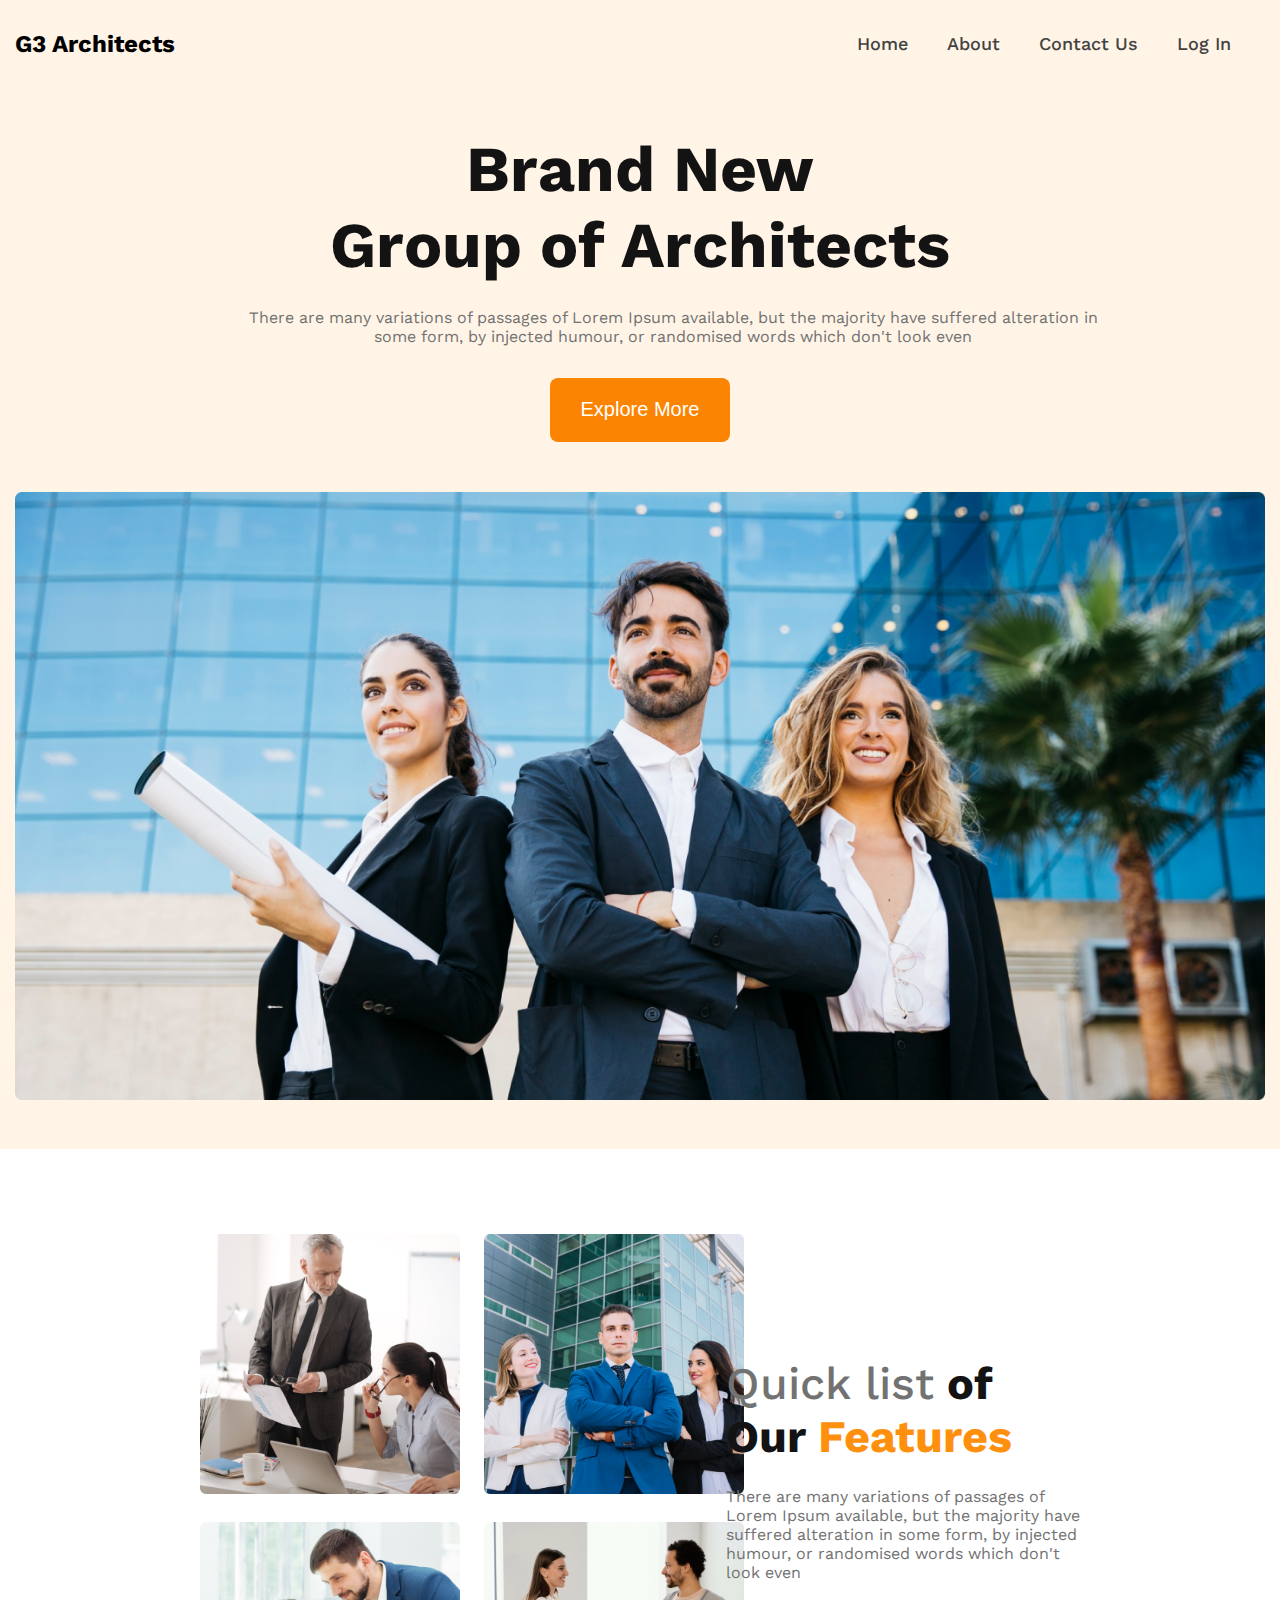
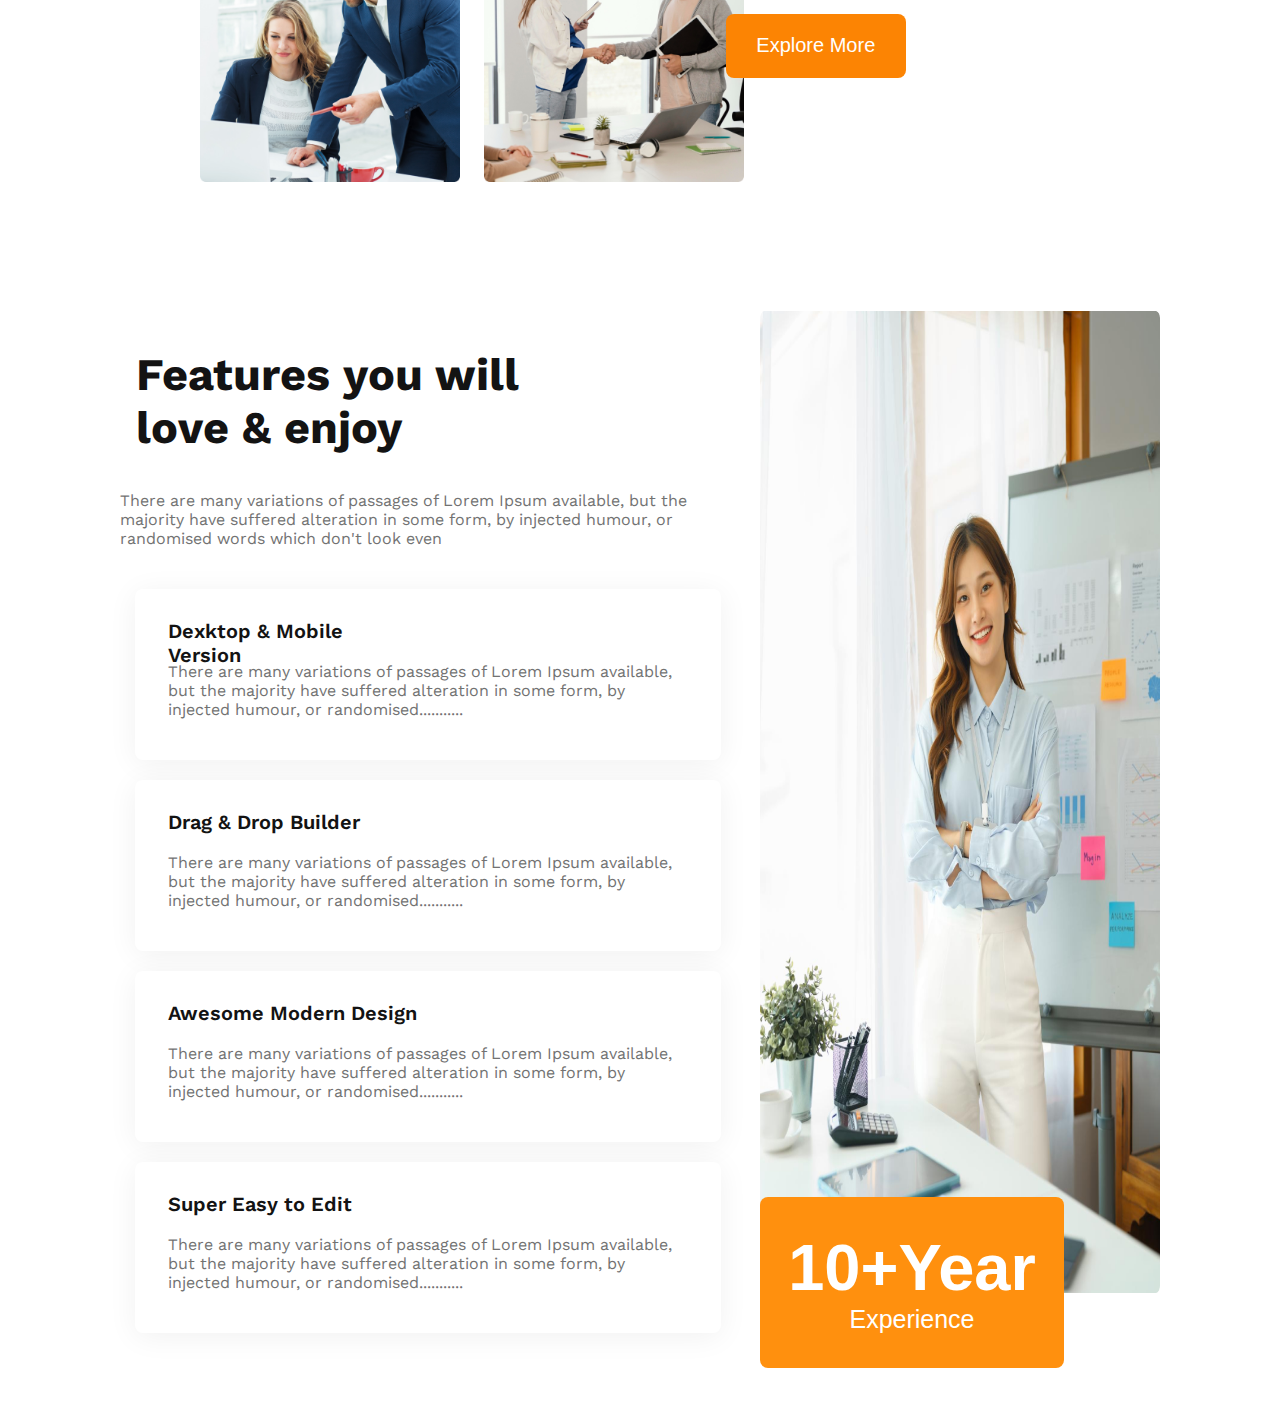
==== indeex.html @ 617241e4 "added some section" ====
<!DOCTYPE html>
<html lang="en">
  <head>
    <meta charset="UTF-8" />
    <meta http-equiv="X-UA-Compatible" content="IE=edge" />
    <meta name="viewport" content="width=device-width, initial-scale=1.0" />
    <title>G3-Architect</title>
    <!-- link css -->
    <link rel="stylesheet" href="styles/style.css" />
  </head>
  <body>
    <!-- header section start -->
    <header>
      <div class="container">
        <!-- nav section start -->
        <nav class="container nav">
          <div class="nav-title">
            <h2>G3 Architects</h2>
          </div>
          <div class="nav-btn">
            <a href="#">Home</a>
            <a href="#">About</a>
            <a href="#">Contact Us</a>
            <a href="#">Log In</a>
          </div>
        </nav>
        <!-- nav section end -->

        <!-- brand new group section start -->
        <div class="brand">
          <h2 class="brand-title">
            Brand New <br />
            Group of Architects
          </h2>
          <p>
            There are many variations of passages of Lorem Ipsum available, but
            the majority have suffered alteration in some form, by injected
            humour, or randomised words which don't look even
          </p>
          <button class="explore-btn">Explore More</button>
        </div>
        <div class="banner">
          <img src="images/banner.png" alt="" />
        </div>
        <!-- brand new group section end -->
      </div>
    </header>
    <!-- header section end -->

    <!-- main section start -->
    <!--------- Quick list of Our Features start ----------->
    <section class="team-list">
      <div class="team-image">
        <div><img src="images/team1.png" alt="" /></div>
        <div><img src="images/team2.png" alt="" /></div>
        <div><img src="images/team3.png" alt="" /></div>
        <div><img src="images/team4.png" alt="" /></div>
      </div>
      <div class="team-img-desc">
        <h2>
          <span class="quick-list">Quick list</span>
          <span class="of-our">of Our</span>
          <span class="fetures">Features</span>
        </h2>
        <p class="quick-list-desc">
          There are many variations of passages of Lorem Ipsum available, but
          the majority have suffered alteration in some form, by injected
          humour, or randomised words which don't look even
        </p>
        <button class="explore-btn">Explore More</button>
      </div>
    </section>
    <!--------- Quick list of Our Features start -------->

    <!------------------------ Features you will love & enjoy section start  ------------------------>
    <section class="">
      <div class="experience">
        <div class="fetures-love">
          <h2 class="experience-fetures-title">
            <span class="long-line"></span>
            Features you will love & enjoy
          </h2>
          <p class="experience-fetures-desc">
            There are many variations of passages of Lorem Ipsum available, but
            the majority have suffered alteration in some form, by injected
            humour, or randomised words which don't look even
          </p>
          <div class="experience-box">
            <h3 class="experience-box-title">Dexktop & Mobile Version</h3>
            <p>
              There are many variations of passages of Lorem Ipsum available,
              but the majority have suffered alteration in some form, by
              injected humour, or randomised...........
            </p>
          </div>
          <div class="experience-box">
            <h3 class="experience-box-title">Drag & Drop Builder</h3>
            <p>
              There are many variations of passages of Lorem Ipsum available,
              but the majority have suffered alteration in some form, by
              injected humour, or randomised...........
            </p>
          </div>
          <div class="experience-box">
            <h3 class="experience-box-title">Awesome Modern Design</h3>
            <p>
              There are many variations of passages of Lorem Ipsum available,
              but the majority have suffered alteration in some form, by
              injected humour, or randomised...........
            </p>
          </div>
          <div class="experience-box">
            <h3 class="experience-box-title">Super Easy to Edit</h3>
            <p>
              There are many variations of passages of Lorem Ipsum available,
              but the majority have suffered alteration in some form, by
              injected humour, or randomised...........
            </p>
          </div>
        </div>
        <div class="architect-img">
          <img src="images/architect.png" alt="" />
          <button class="architect-btn">
            <span class="exp-btn">10+Year</span> <br />
            <span class="exp-btn-p">Experience</span>
          </button>
        </div>
      </div>
    </section>
    <!------------------------ Features you will love & enjoy section end  ------------------------>

    <!-- main section end -->
  </body>
</html>
---- styles/style.css ----
@import url("https://fonts.googleapis.com/css2?family=Lobster&family=Open+Sans:ital@0;1&family=Poppins:wght@400;500&family=Roboto&family=Work+Sans&display=swap");
body {
  margin: 0px;
  padding: 0px;
  font-family: "Work Sans", sans-serif;
}
header {
  width: 100%;
  padding-top: 10px;
  background: rgba(255, 144, 14, 0.1);
}
.container {
  width: 1250px;
  margin: 0px auto;
}
nav {
  display: flex;
  justify-content: space-between;
  align-items: center;
  height: auto;
}
.naav-title h2 {
  font-weight: 700;
  font-size: 45px;
  color: rgb(19, 19, 19);
}
.nav-btn a {
  text-decoration: none;
  font-weight: 500;
  font-size: 18px;
  color: rgb(66, 66, 66);
  margin-right: 34px;
}
.brand {
  text-align: center;
}
.brand-title {
  font-weight: 700;
  font-size: 64px;
  color: rgb(19, 19, 19);
  margin-bottom: 25px;
}
.brand p {
  font-weight: 400;
  font-size: 16px;
  width: 868px;
  margin-left: 224px;
  margin-bottom: 32px;
  color: rgb(114, 114, 114);
}
.explore-btn {
  width: 180px;
  height: 64px;
  border: none;
  font-size: 20px;
  border-radius: 8px;
  margin-bottom: 50px;
  background: rgb(252, 132, 3);
  color: white;
}
.banner img {
  width: 100%;
  margin-bottom: 45px;
}
.team-list {
  display: flex;
  margin: 85px 200px;
}
.team-image {
  display: grid;
  grid-template-columns: repeat(2, 1fr);
  width: 36%;
  gap: 24px;
}
.team-image > div > img {
  width: 260px;
  height: 260px;
}
.team-img-desc {
  margin-left: 209px;
  margin-top: 86px;
}
.team-img-desc > h2 {
  margin-bottom: 24px;
  color: rgb(19, 19, 19);
  font-weight: 700;
  font-size: 45px;
}
.quick-list {
  font-weight: 500;
  font-size: 45px;
  color: rgb(114, 114, 114);
}
.of-our {
  font-weight: 700;
  font-size: 45px;
  color: rgb(19, 19, 19);
}
.fetures {
  font-weight: 700;
  font-size: 45px;
  color: rgb(255, 144, 14);
}
.quick-list-desc {
  font-weight: 400;
  font-size: 16px;
  color: rgb(114, 114, 114);
  margin-bottom: 32px;
}
.experience {
  margin: 125px 120px;
  display: flex;
}
.fetures-love {
  width: 586px;
  height: 982px;
  margin-right: 54px;
}
.experience-fetures-title {
  width: 468px;
  height: 106px;
  font-weight: 700;
  font-size: 45px;
  margin-left: 16px;
  color: rgb(19, 19, 19);
}
.experience-fetures-desc {
  width: 586px;
  height: 78px;
  font-weight: 400;
  font-size: 16px;
  color: rgb(114, 114, 114);
}
.experience-box {
  width: 586px;
  height: 171px;
  background: rgb(255, 255, 255);
  box-shadow: rgba(0, 0, 0, 0.06) 0px 4px 30px;
  border-radius: 8px; /* padding-left: 15px; */
  margin-left: 15px;
}
.experience-box-title {
  width: 252px;
  height: 23px;
  padding-top: 30px;
  padding-left: 33px;
  font-weight: 600;
  font-size: 20px;
  color: rgb(19, 19, 19);
}
.experience-box > p {
  width: 514px;
  height: 78px;
  padding-left: 33px;
  font-weight: 400;
  font-size: 16px;
  color: rgb(114, 114, 114);
}
.architect-img > img {
  width: 100%;
  height: 100%;
}
.architect-btn {
  background: #ff900e;
  margin-left: 0px;
  margin-top: -100px;
  border-radius: 8px;
  width: 304px;
  height: 171px;
  border: none;
}
.exp-btn {
  font-weight: 700;
  font-size: 65px;
  color: white;
}
.exp-btn-p {
  font-weight: 500;
  font-size: 25px;
  color: white;
}
.long-line {
  width: 5px;
  height: 106px;
  background: rgb(255, 144, 14);
}
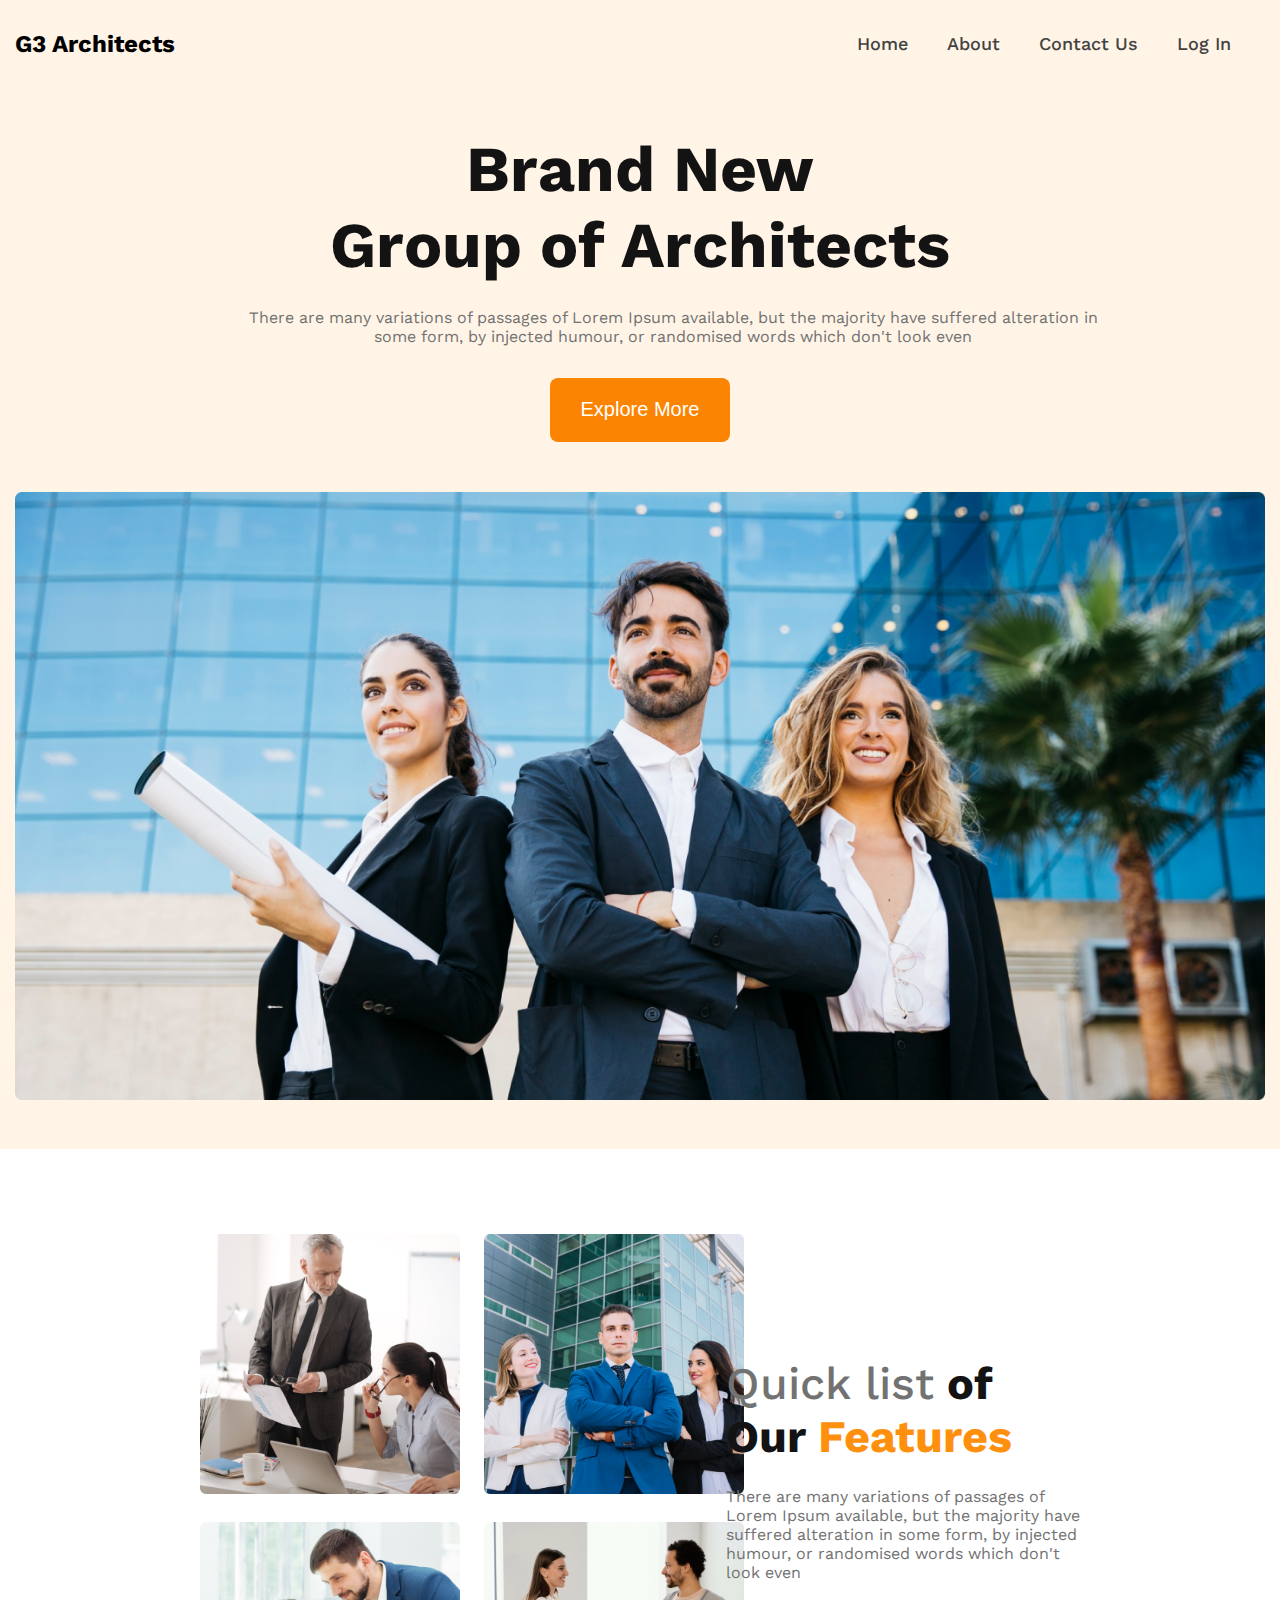
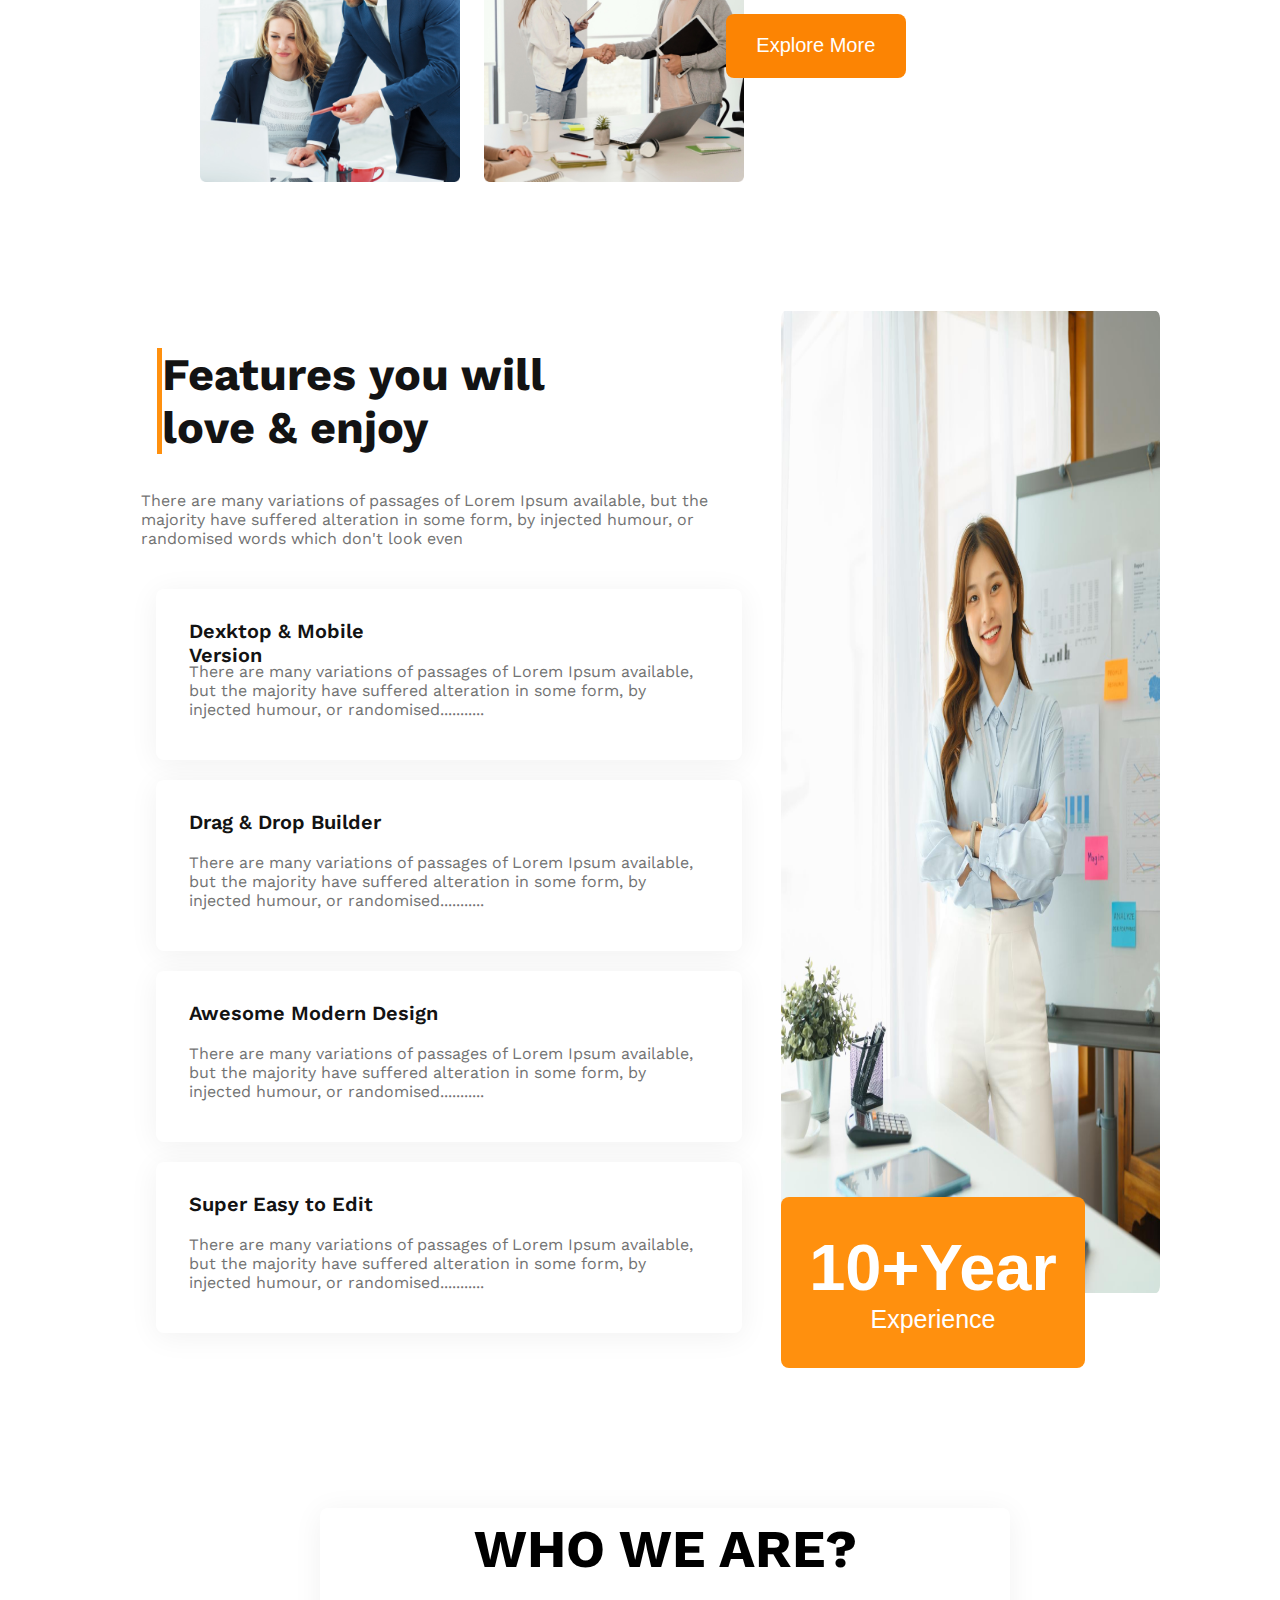
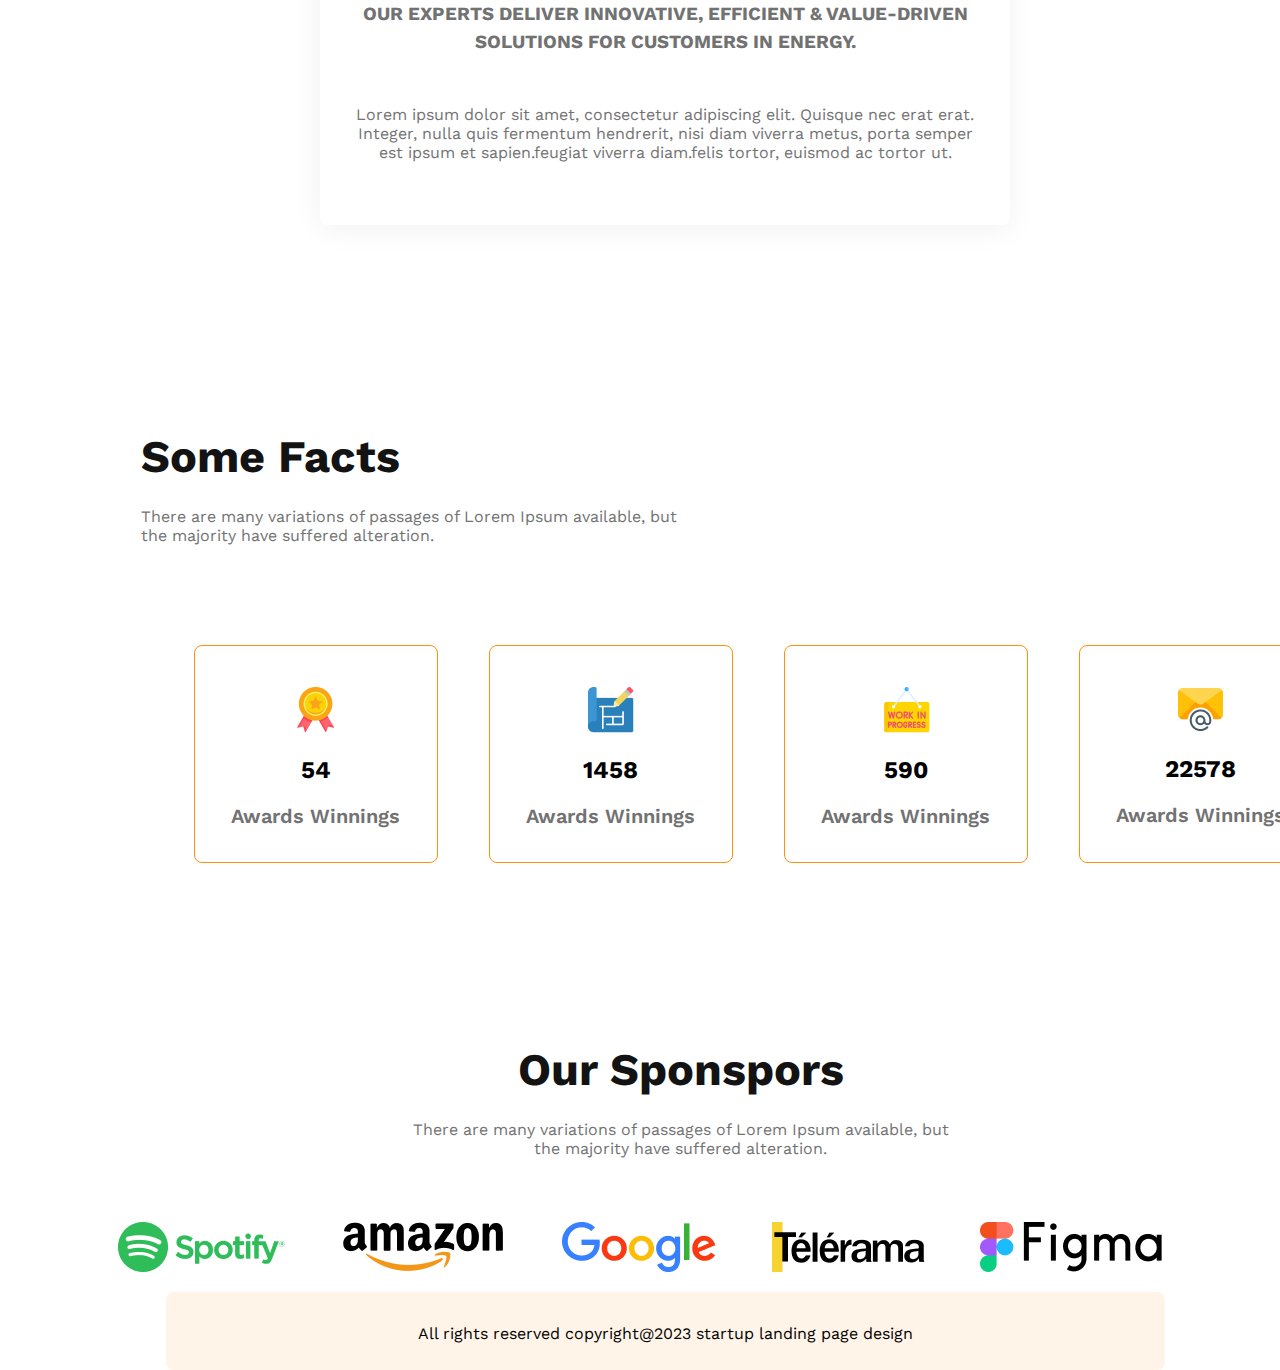
==== commit 2ff1cb7e: "compleate but not responsive" ====
--- a/indeex.html
+++ b/indeex.html
@@ -129,6 +129,95 @@
     </section>
     <!------------------------ Features you will love & enjoy section end  ------------------------>
 
+    <!-- extra section start -->
+    <section class="extra-section">
+      <div class="extra">
+        <h1 class="extra-title">WHO WE ARE?</h1>
+        <h3 class="extra-title-desc">
+          OUR EXPERTS DELIVER INNOVATIVE, EFFICIENT & VALUE-DRIVEN SOLUTIONS FOR
+          CUSTOMERS IN ENERGY.
+        </h3>
+        <p class="extra-desc">
+          Lorem ipsum dolor sit amet, consectetur adipiscing elit. Quisque nec
+          erat erat. Integer, nulla quis fermentum hendrerit, nisi diam viverra
+          metus, porta semper est ipsum et sapien.feugiat viverra diam.felis
+          tortor, euismod ac tortor ut.
+        </p>
+      </div>
+    </section>
+    <!-- extra section end -->
+
+    <!-- some fact section start -->
+    <section class="some-fact">
+      <div>
+        <h1 class="some-fact-title">Some Facts</h1>
+        <p class="some-fact-desc">
+          There are many variations of passages of Lorem Ipsum available, but
+          the majority have suffered alteration.
+        </p>
+      </div>
+    </section>
+    <!-- some fact section end -->
+
+    <!-- awards section start -->
+    <section class="award">
+      <div class="award-main">
+        <div class="transection">
+          <img src="images/icons/ribon.png" alt="" />
+          <h2>54</h2>
+          <p>Awards Winnings</p>
+        </div>
+        <div class="transection">
+          <img src="images/icons/projects.png" alt="" />
+          <h2>1458</h2>
+          <p>Awards Winnings</p>
+        </div>
+        <div class="transection">
+          <img src="images/icons/customers.png" alt="" />
+          <h2>590</h2>
+          <p>Awards Winnings</p>
+        </div>
+        <div class="transection">
+          <img src="images/icons/email.png" alt="" />
+          <h2>22578</h2>
+          <p>Awards Winnings</p>
+        </div>
+      </div>
+    </section>
+    <!-- awards section end -->
+
+    <!-- Our Sponspors section start -->
+    <section class="sponspors">
+      <div>
+        <h1>Our Sponspors</h1>
+        <p>
+          There are many variations of passages of Lorem Ipsum available, but
+          the majority have suffered alteration.
+        </p>
+      </div>
+    </section>
+    <!-- Our Sponspors section end -->
+
+    <!-- sponspors item logos section start -->
+    <section class="sponspor-logo-item">
+      <div class="logos-item">
+        <div class="spotify">
+          <img src="images/sponsors/spotify.png" alt="" />
+        </div>
+        <div><img src="images/sponsors/amazon.png" alt="" /></div>
+        <div><img src="images/sponsors/google.png" alt="" /></div>
+        <div><img src="images/sponsors/telerama.png" alt="" /></div>
+        <div><img src="images/sponsors/figma.png" alt="" /></div>
+      </div>
+    </section>
+    <!-- sponspors item logos section end -->
+
     <!-- main section end -->
+
+    <!-- footer section start -->
+    <section class="footer">
+      <p>All rights reserved copyright@2023 startup landing page design</p>
+    </section>
+    <!-- footer section end -->
   </body>
 </html>
--- a/styles/style.css
+++ b/styles/style.css
@@ -4,6 +4,7 @@
   padding: 0px;
   font-family: "Work Sans", sans-serif;
 }
+/* header section start */
 header {
   width: 100%;
   padding-top: 10px;
@@ -31,6 +32,9 @@
   color: rgb(66, 66, 66);
   margin-right: 34px;
 }
+/* header section end */
+
+/* brand new group section start */
 .brand {
   text-align: center;
 }
@@ -62,6 +66,9 @@
   width: 100%;
   margin-bottom: 45px;
 }
+/* brand new group section end */
+
+/* Quick list of Our Features start */
 .team-list {
   display: flex;
   margin: 85px 200px;
@@ -107,6 +114,10 @@
   color: rgb(114, 114, 114);
   margin-bottom: 32px;
 }
+
+/* Quick list of Our Features end */
+
+/*  Features you will love & enjoy section start */
 .experience {
   margin: 125px 120px;
   display: flex;
@@ -115,6 +126,11 @@
   width: 586px;
   height: 982px;
   margin-right: 54px;
+  padding-left: 21px;
+}
+.fetures-love > h2 {
+  border-left: 5px solid #ff900e;
+  /* padding-right: 21px; */
 }
 .experience-fetures-title {
   width: 468px;
@@ -184,3 +200,162 @@
   height: 106px;
   background: rgb(255, 144, 14);
 }
+/* /*  Features you will love & enjoy section end */
+
+/* extra section start */
+.extra {
+  width: 690px;
+  height: 317px;
+  background: rgb(255, 255, 255);
+  box-shadow: rgb(0 0 0 / 6%) 0px 4px 30px;
+  border-radius: 8px;
+}
+.extra-section {
+  width: 50%;
+  margin-left: 25%;
+  margin-top: 215px;
+}
+.extra-title {
+  font-weight: 700px;
+  padding-top: 10px;
+  margin-bottom: -18px;
+  font-size: 53px;
+  text-align: center;
+}
+.extra-title-desc {
+  padding: 20px;
+  text-align: center;
+  color: #727272;
+  font-weight: 500px;
+  line-height: 28px;
+}
+.extra-desc {
+  padding: 10px 30px;
+  text-align: center;
+  color: #727272;
+}
+/* extra section end */
+
+/*  some fact section start */
+.some-fact {
+  margin-top: 205px;
+  margin-left: 11%;
+  width: 542px;
+}
+.some-fact-title {
+  font-weight: 700;
+  font-size: 45px;
+  color: #131313;
+  margin-bottom: 24px;
+}
+.some-fact-desc {
+  font-weight: 400;
+  font-size: 16px;
+  color: #727272;
+}
+/*  some fact section end */
+
+/* award section start */
+.award {
+  margin-top: 100px;
+  margin-left: 194px;
+  width: 1180px;
+}
+.award-main {
+  display: grid;
+  grid-template-columns: repeat(4, 1fr);
+  column-gap: -4px;
+}
+.award-main > div {
+  width: 241.83px;
+  height: 175px;
+  border: 1px solid #ff900e;
+  border-radius: 8px;
+  text-align: center;
+  padding-top: 41px;
+  /* transform: rotate(90deg); */
+}
+.award-main > div > p {
+  color: #727272;
+  font-weight: 600;
+  font-size: 20px;
+}
+.transection:hover {
+  /* width: 100px;
+  height: 100px; */
+  border-radius: 8px;
+  background-color: rgb(207, 89, 207);
+  transition-duration: 900ms;
+  transition-timing-function: ease-out;
+  padding: 8px;
+  rotate: 360deg;
+}
+/* award section end */
+
+/* Our Sponspors section start */
+.sponspors {
+  width: 542px;
+  height: 129px;
+  margin-top: 180px;
+  text-align: center;
+  margin-left: 32%;
+}
+.sponspors > div > h1 {
+  font-weight: 700;
+  font-size: 45px;
+  color: #131313;
+  margin-bottom: 24px;
+}
+.sponspors > div > p {
+  font-weight: 400;
+  font-size: 16px;
+  color: #727272;
+}
+/* Our Sponspors section end */
+
+/* sponspors item logos section start */
+.sponspor-logo-item {
+  /* width: 96%; */
+  margin-top: 50px;
+  margin-left: 90px;
+  margin-right: 90px;
+}
+.logos-item {
+  display: flex;
+  justify-content: space-around;
+  /* justify-content: center; */
+  align-items: center;
+}
+.spotify {
+  color: gray;
+}
+/* sponspors item logos section end */
+
+/* footer section start */
+.footer {
+  background: #fff4e7;
+  border-radius: 8px;
+  margin-left: 13%;
+  height: 78px;
+  text-align: center;
+  width: 78%;
+}
+.footer > p {
+  padding-top: 32px;
+}
+
+/* footer section end */
+
+/* ------------------------
+          responsive
+   ------------------------ */
+
+@media only screen and (max-width: 688px) {
+  .nav-btn {
+    background-color: red;
+    grid-template-columns: repeat(1, 1fr);
+  }
+}
+.spotify {
+  color: gray;
+}
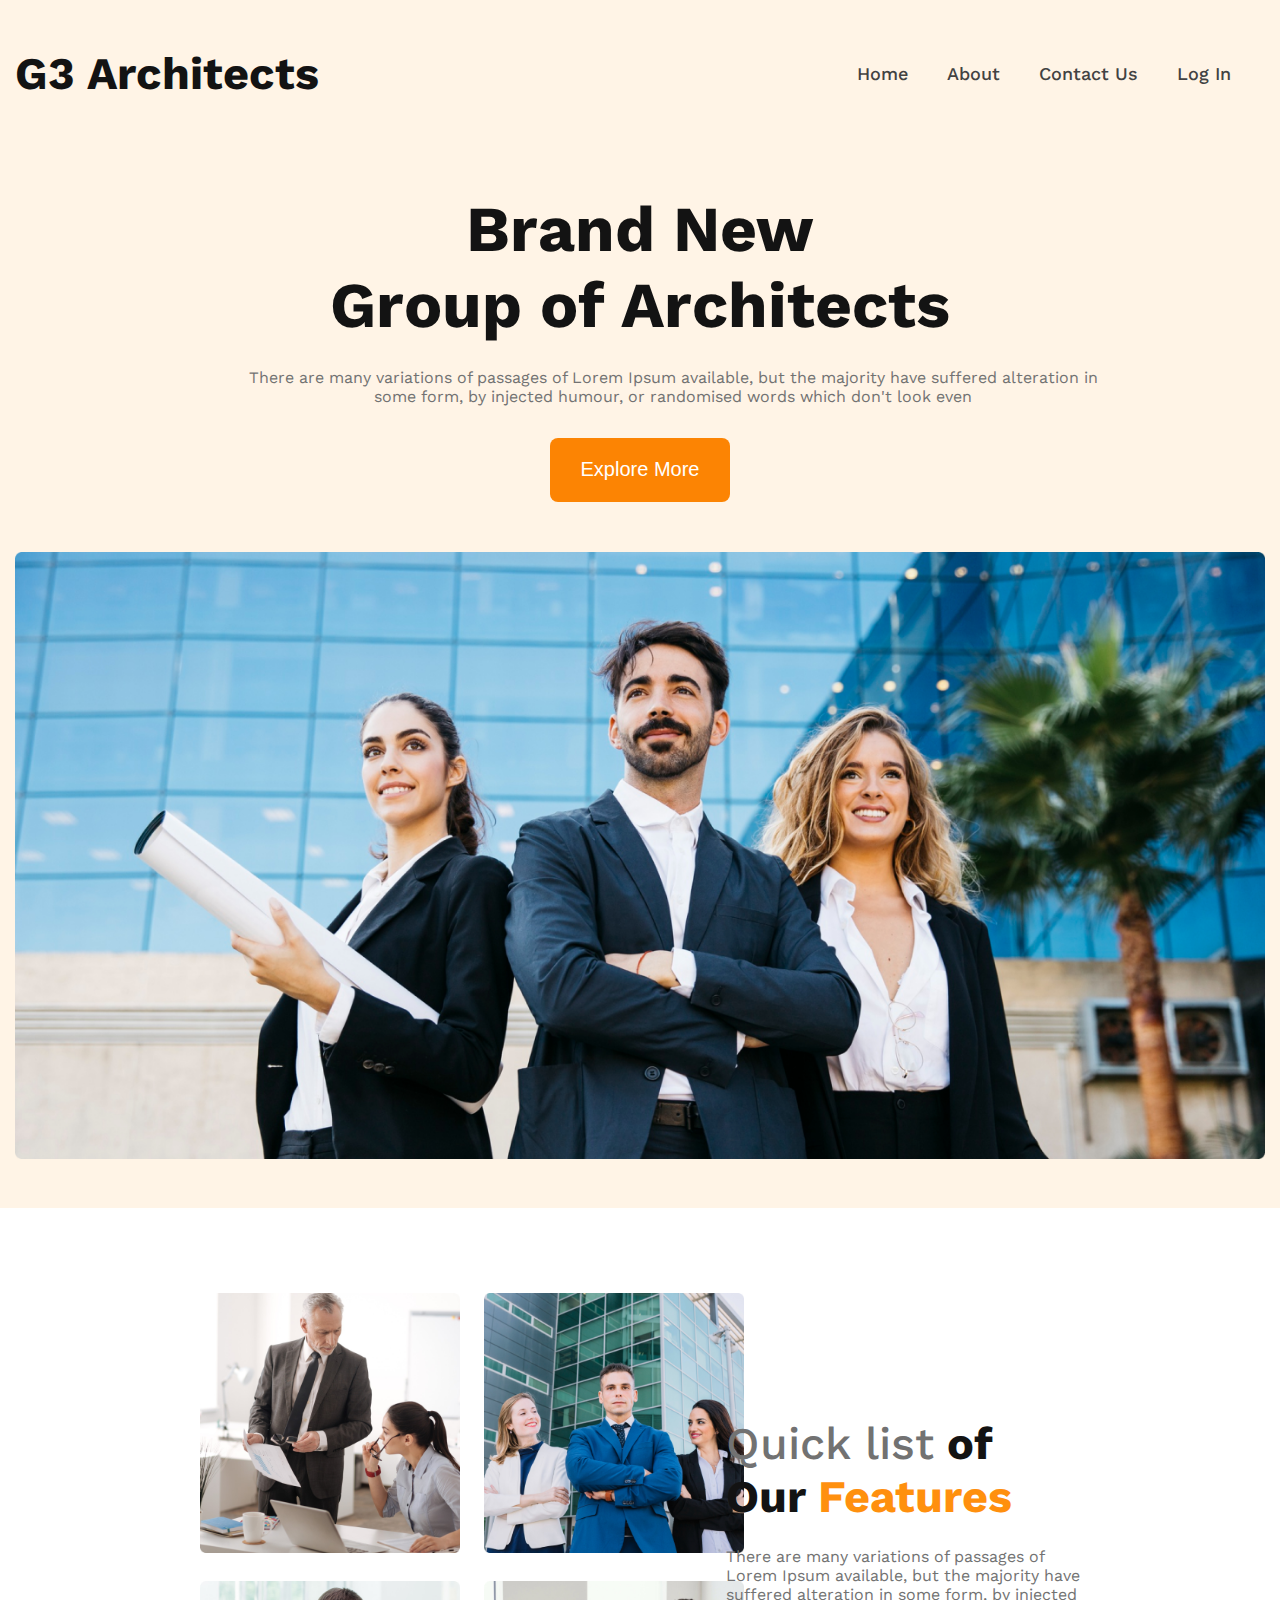
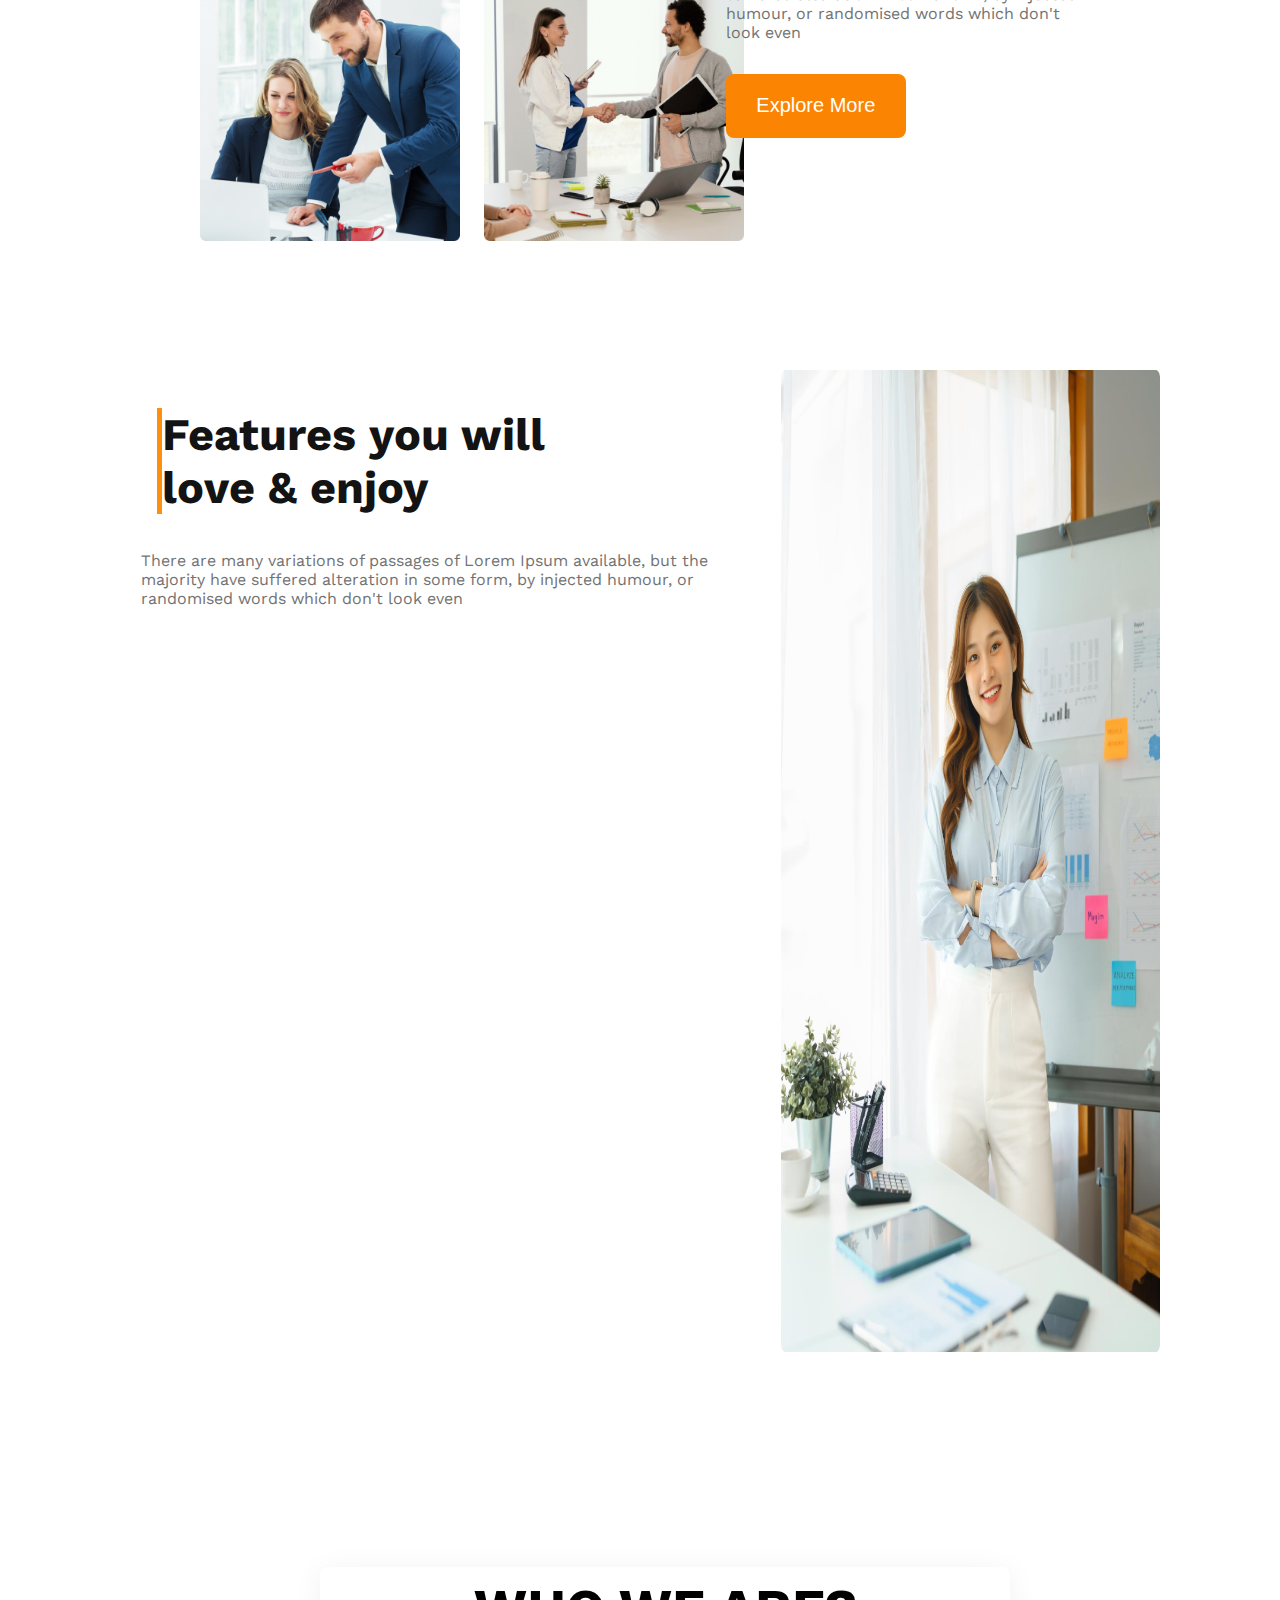
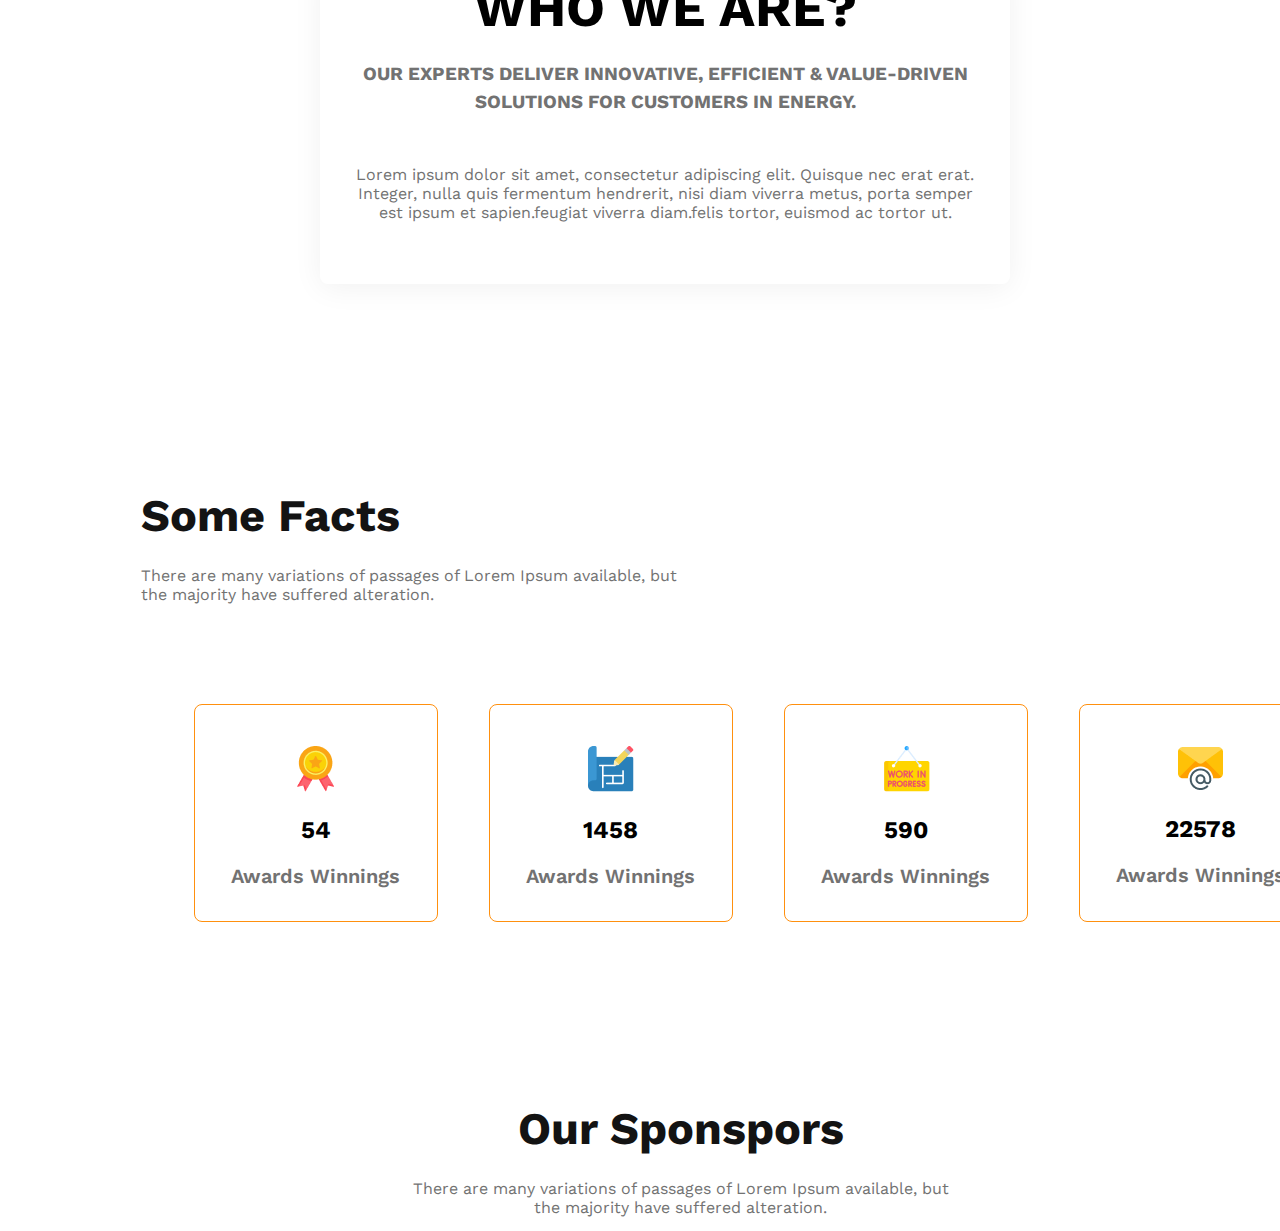
==== commit 89cce313: "responsive" ====
--- a/indeex.html
+++ b/indeex.html
@@ -73,7 +73,7 @@
     <!--------- Quick list of Our Features start -------->
 
     <!------------------------ Features you will love & enjoy section start  ------------------------>
-    <section class="">
+    <section class="experience-sec">
       <div class="experience">
         <div class="fetures-love">
           <h2 class="experience-fetures-title">
@@ -85,42 +85,44 @@
             the majority have suffered alteration in some form, by injected
             humour, or randomised words which don't look even
           </p>
-          <div class="experience-box">
-            <h3 class="experience-box-title">Dexktop & Mobile Version</h3>
-            <p>
-              There are many variations of passages of Lorem Ipsum available,
-              but the majority have suffered alteration in some form, by
-              injected humour, or randomised...........
-            </p>
-          </div>
-          <div class="experience-box">
-            <h3 class="experience-box-title">Drag & Drop Builder</h3>
-            <p>
-              There are many variations of passages of Lorem Ipsum available,
-              but the majority have suffered alteration in some form, by
-              injected humour, or randomised...........
-            </p>
-          </div>
-          <div class="experience-box">
-            <h3 class="experience-box-title">Awesome Modern Design</h3>
-            <p>
-              There are many variations of passages of Lorem Ipsum available,
-              but the majority have suffered alteration in some form, by
-              injected humour, or randomised...........
-            </p>
-          </div>
-          <div class="experience-box">
-            <h3 class="experience-box-title">Super Easy to Edit</h3>
-            <p>
-              There are many variations of passages of Lorem Ipsum available,
-              but the majority have suffered alteration in some form, by
-              injected humour, or randomised...........
-            </p>
+          <div class="hide">
+            <div class="experience-box">
+              <h3 class="experience-box-title">Dexktop & Mobile Version</h3>
+              <p>
+                There are many variations of passages of Lorem Ipsum available,
+                but the majority have suffered alteration in some form, by
+                injected humour, or randomised...........
+              </p>
+            </div>
+            <div class="experience-box">
+              <h3 class="experience-box-title">Drag & Drop Builder</h3>
+              <p>
+                There are many variations of passages of Lorem Ipsum available,
+                but the majority have suffered alteration in some form, by
+                injected humour, or randomised...........
+              </p>
+            </div>
+            <div class="experience-box">
+              <h3 class="experience-box-title">Awesome Modern Design</h3>
+              <p>
+                There are many variations of passages of Lorem Ipsum available,
+                but the majority have suffered alteration in some form, by
+                injected humour, or randomised...........
+              </p>
+            </div>
+            <div class="experience-box">
+              <h3 class="experience-box-title">Super Easy to Edit</h3>
+              <p>
+                There are many variations of passages of Lorem Ipsum available,
+                but the majority have suffered alteration in some form, by
+                injected humour, or randomised...........
+              </p>
+            </div>
           </div>
         </div>
         <div class="architect-img">
           <img src="images/architect.png" alt="" />
-          <button class="architect-btn">
+          <button class="architect-btn hide">
             <span class="exp-btn">10+Year</span> <br />
             <span class="exp-btn-p">Experience</span>
           </button>
@@ -199,7 +201,7 @@
     <!-- Our Sponspors section end -->
 
     <!-- sponspors item logos section start -->
-    <section class="sponspor-logo-item">
+    <section class="sponspor-logo-item hide">
       <div class="logos-item">
         <div class="spotify">
           <img src="images/sponsors/spotify.png" alt="" />
@@ -215,7 +217,7 @@
     <!-- main section end -->
 
     <!-- footer section start -->
-    <section class="footer">
+    <section class="footer hide">
       <p>All rights reserved copyright@2023 startup landing page design</p>
     </section>
     <!-- footer section end -->
--- a/styles/style.css
+++ b/styles/style.css
@@ -20,7 +20,7 @@
   align-items: center;
   height: auto;
 }
-.naav-title h2 {
+.nav-title h2 {
   font-weight: 700;
   font-size: 45px;
   color: rgb(19, 19, 19);
@@ -344,18 +344,198 @@
   padding-top: 32px;
 }
 
+.hide {
+  display: none;
+}
+
 /* footer section end */
 
 /* ------------------------
           responsive
    ------------------------ */
 
-@media only screen and (max-width: 688px) {
-  .nav-btn {
-    background-color: red;
+/* mobile device */
+
+@media only screen and (max-width: 576px) {
+  header {
+    width: 100%;
+
+    background: rgba(255, 144, 14, 0.1);
+  }
+  .container {
+    width: 100%;
+    /* width: 1250px; */
+    margin: 0px auto;
+  }
+  nav {
+    display: grid;
+    grid-template-rows: repeat(1, 1fr);
+    justify-content: center;
+    text-align: center;
+  }
+  .nav-title h2 {
+    color: rgb(19, 19, 19);
+  }
+  .nav-btn a {
+    display: flex;
+    justify-content: center;
+    text-decoration: none;
+    color: rgb(66, 66, 66);
+  }
+  .brand {
+    text-align: center;
+  }
+  .brand-title {
+    font-weight: 700;
+    font-size: 64px;
+    color: rgb(19, 19, 19);
+    margin-bottom: 25px;
+  }
+  .brand p {
+    width: 100%;
+    margin-left: 0;
+    /* margin-bottom: 32px; */
+    color: rgb(114, 114, 114);
+  }
+  .team-list {
+    display: grid;
     grid-template-columns: repeat(1, 1fr);
-  }
-}
-.spotify {
-  color: gray;
-}
+    margin: 0 auto;
+  }
+  .team-image {
+    display: grid;
+    grid-template-columns: repeat(1, 1fr);
+    width: 100%;
+    justify-content: center;
+    align-items: center;
+    text-align: center;
+  }
+  .team-img-desc {
+    margin-left: 0;
+    padding: 20px;
+  }
+  .explore-btn {
+    margin-left: 0%;
+  }
+  .fetures-love {
+    width: 100%;
+    height: 300px;
+    margin: 0;
+    padding: 0;
+  }
+  .long-line {
+    width: 100%;
+    margin: 0;
+  }
+
+  .experience {
+    margin-left: 0;
+    padding: 20px;
+    display: grid;
+    grid-template-columns: repeat(1, 1fr);
+  }
+  .experience-fetures-title {
+    width: 360px;
+    margin: 0;
+    margin-bottom: 20px;
+  }
+  .experience-fetures-desc {
+    margin: 0;
+    width: 100%;
+    font-size: 16px;
+    color: rgb(114, 114, 114);
+  }
+  .experience-box-title {
+    margin-top: 10px;
+    margin-left: -55px;
+    width: 100%;
+  }
+  .experience-box > p {
+    margin-left: -55px;
+    width: 50%;
+    color: rgb(114, 114, 114);
+    margin-bottom: 10px;
+  }
+  .architect-img > img {
+    margin-top: 10px;
+  }
+  .extra {
+    width: 100%;
+    /* height: 126%; */
+    background: rgb(255, 255, 255);
+    border-radius: 8px;
+  }
+  .extra-section {
+    width: 100%;
+    margin: 0;
+    padding: 0;
+  }
+  .extra-title {
+    width: 100%;
+    text-align: center;
+    padding-top: 10px;
+    margin-bottom: -23px;
+  }
+  .extra-title-desc {
+    width: 84%;
+    text-align: start;
+    color: #727272;
+  }
+  .extra-desc {
+    padding: 24px;
+    text-align: start;
+    color: #727272;
+  }
+  .some-fact {
+    margin-top: 150px;
+    margin-left: 0;
+    width: 100%;
+  }
+  .some-fact-title {
+    font-weight: 700;
+    font-size: 45px;
+    text-align: center;
+    color: #131313;
+    margin-bottom: 24px;
+  }
+  .some-fact-desc {
+    font-weight: 400;
+    font-size: 16px;
+    color: #727272;
+    text-align: center;
+    padding: 10px;
+  }
+  .award {
+    margin-top: 100px;
+    width: 100%;
+    margin: 0;
+  }
+  .award-main {
+    display: grid;
+    grid-template-columns: repeat(1, 1fr);
+    column-gap: 10px;
+  }
+  .award-main > div {
+    width: 100%;
+    /* height: 175px; */
+    border: 1px solid #ff900e;
+    border-radius: 8px;
+    text-align: center;
+    padding-top: 41px;
+    /* transform: rotate(90deg); */
+  }
+  .award-main > div > p {
+    color: #727272;
+    font-weight: 600;
+    font-size: 20px;
+  }
+  .transection:hover {
+    width: 100%;
+    border-radius: 8px;
+    background-color: rgb(207, 89, 207);
+    transition-duration: 900ms;
+    transition-timing-function: ease-out;
+    /* padding: 8px; */
+    rotate: 360deg;
+  }
+}
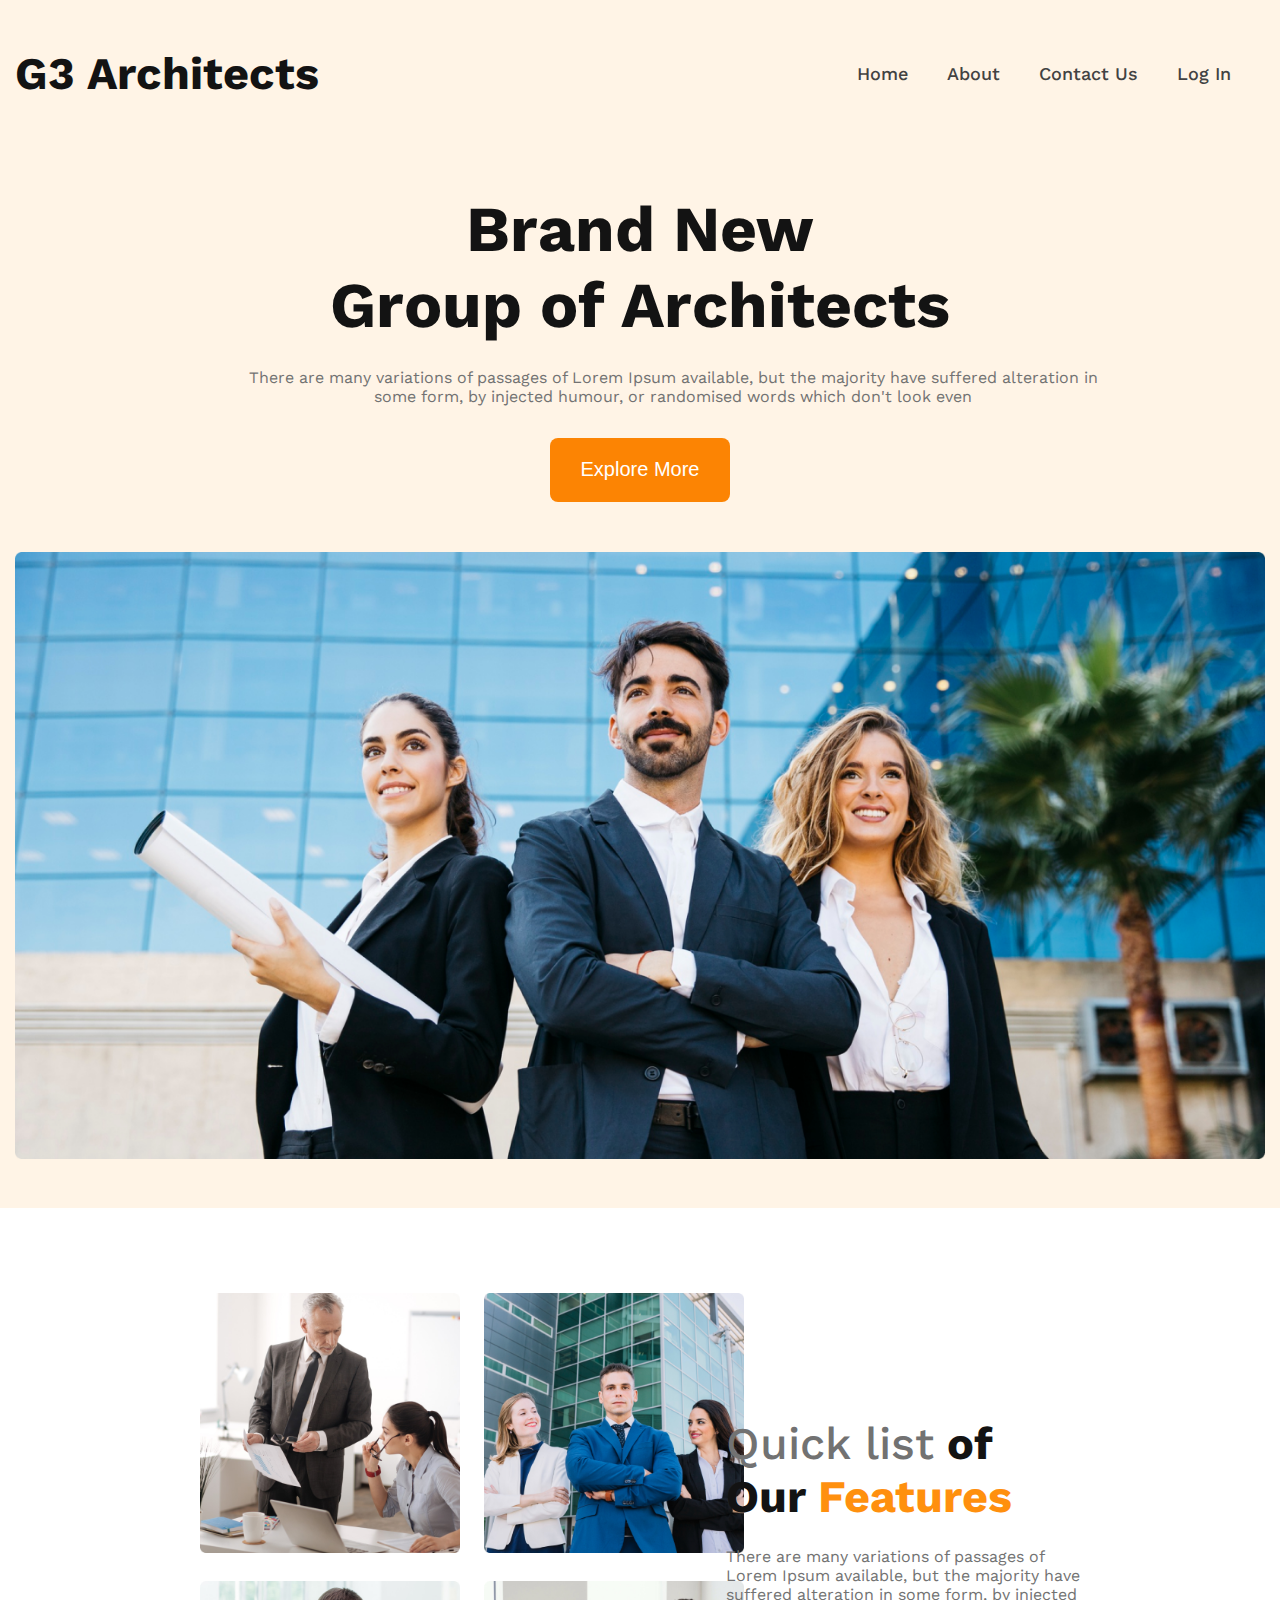
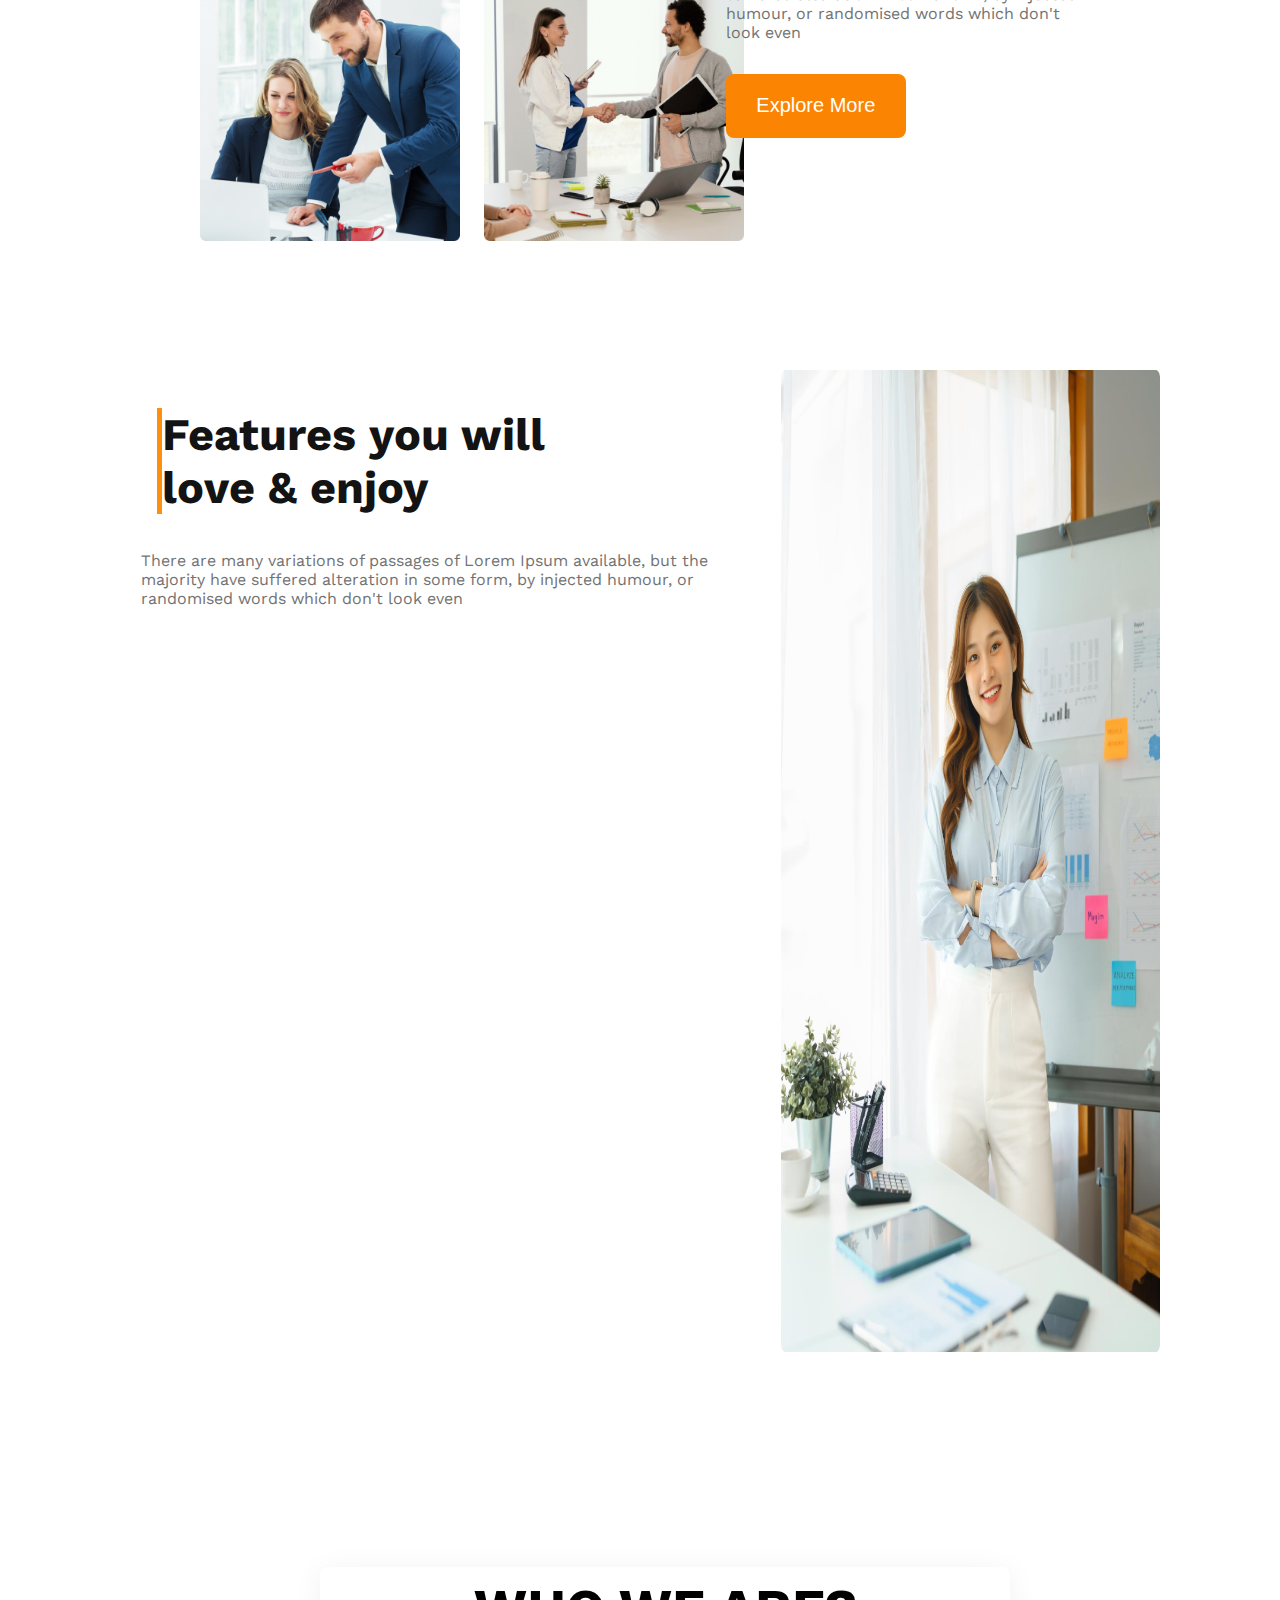
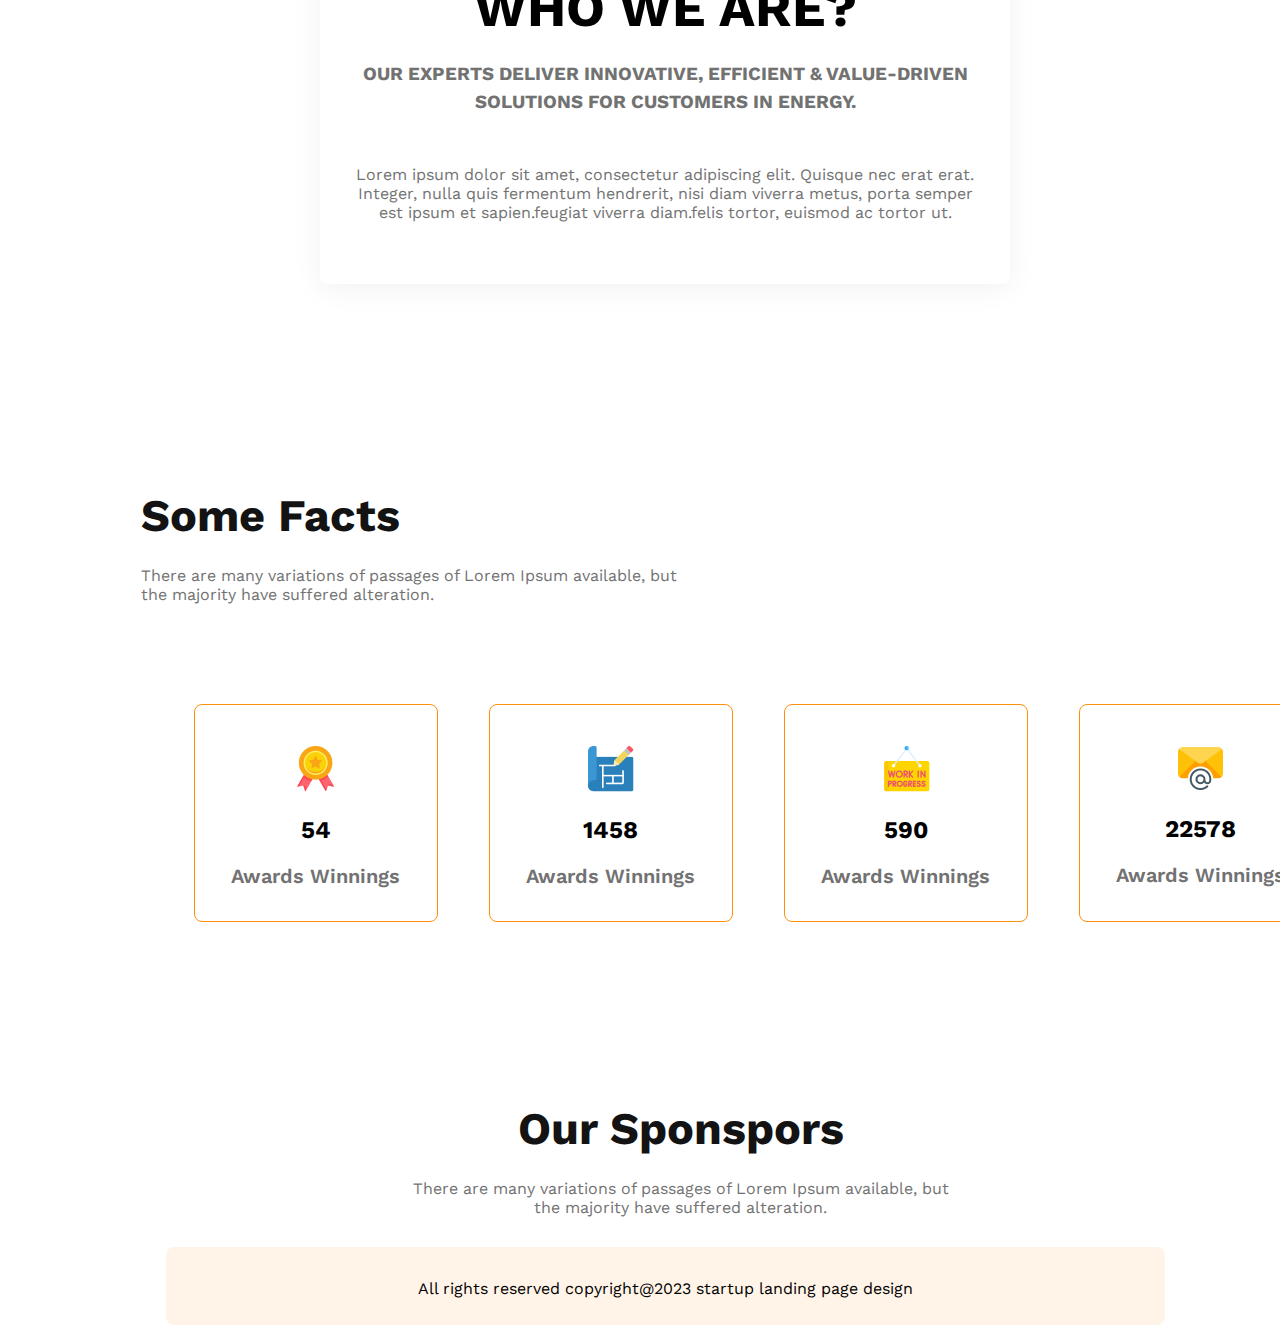
==== commit 54d33d50: "responsive compleate" ====
--- a/indeex.html
+++ b/indeex.html
@@ -217,7 +217,7 @@
     <!-- main section end -->
 
     <!-- footer section start -->
-    <section class="footer hide">
+    <section class="footer">
       <p>All rights reserved copyright@2023 startup landing page design</p>
     </section>
     <!-- footer section end -->
--- a/styles/style.css
+++ b/styles/style.css
@@ -538,4 +538,22 @@
     /* padding: 8px; */
     rotate: 360deg;
   }
-}
+  .sponspors {
+    width: 100%;
+    margin: 0;
+    text-align: center;
+  }
+  .sponspors > div > h1 {
+    width: 100%;
+    color: #131313;
+    margin-bottom: 24px;
+  }
+  .sponspors > div > p {
+    width: 100%;
+    color: #727272;
+  }
+  .footer {
+    width: 100%;
+    margin: 0;
+  }
+}
